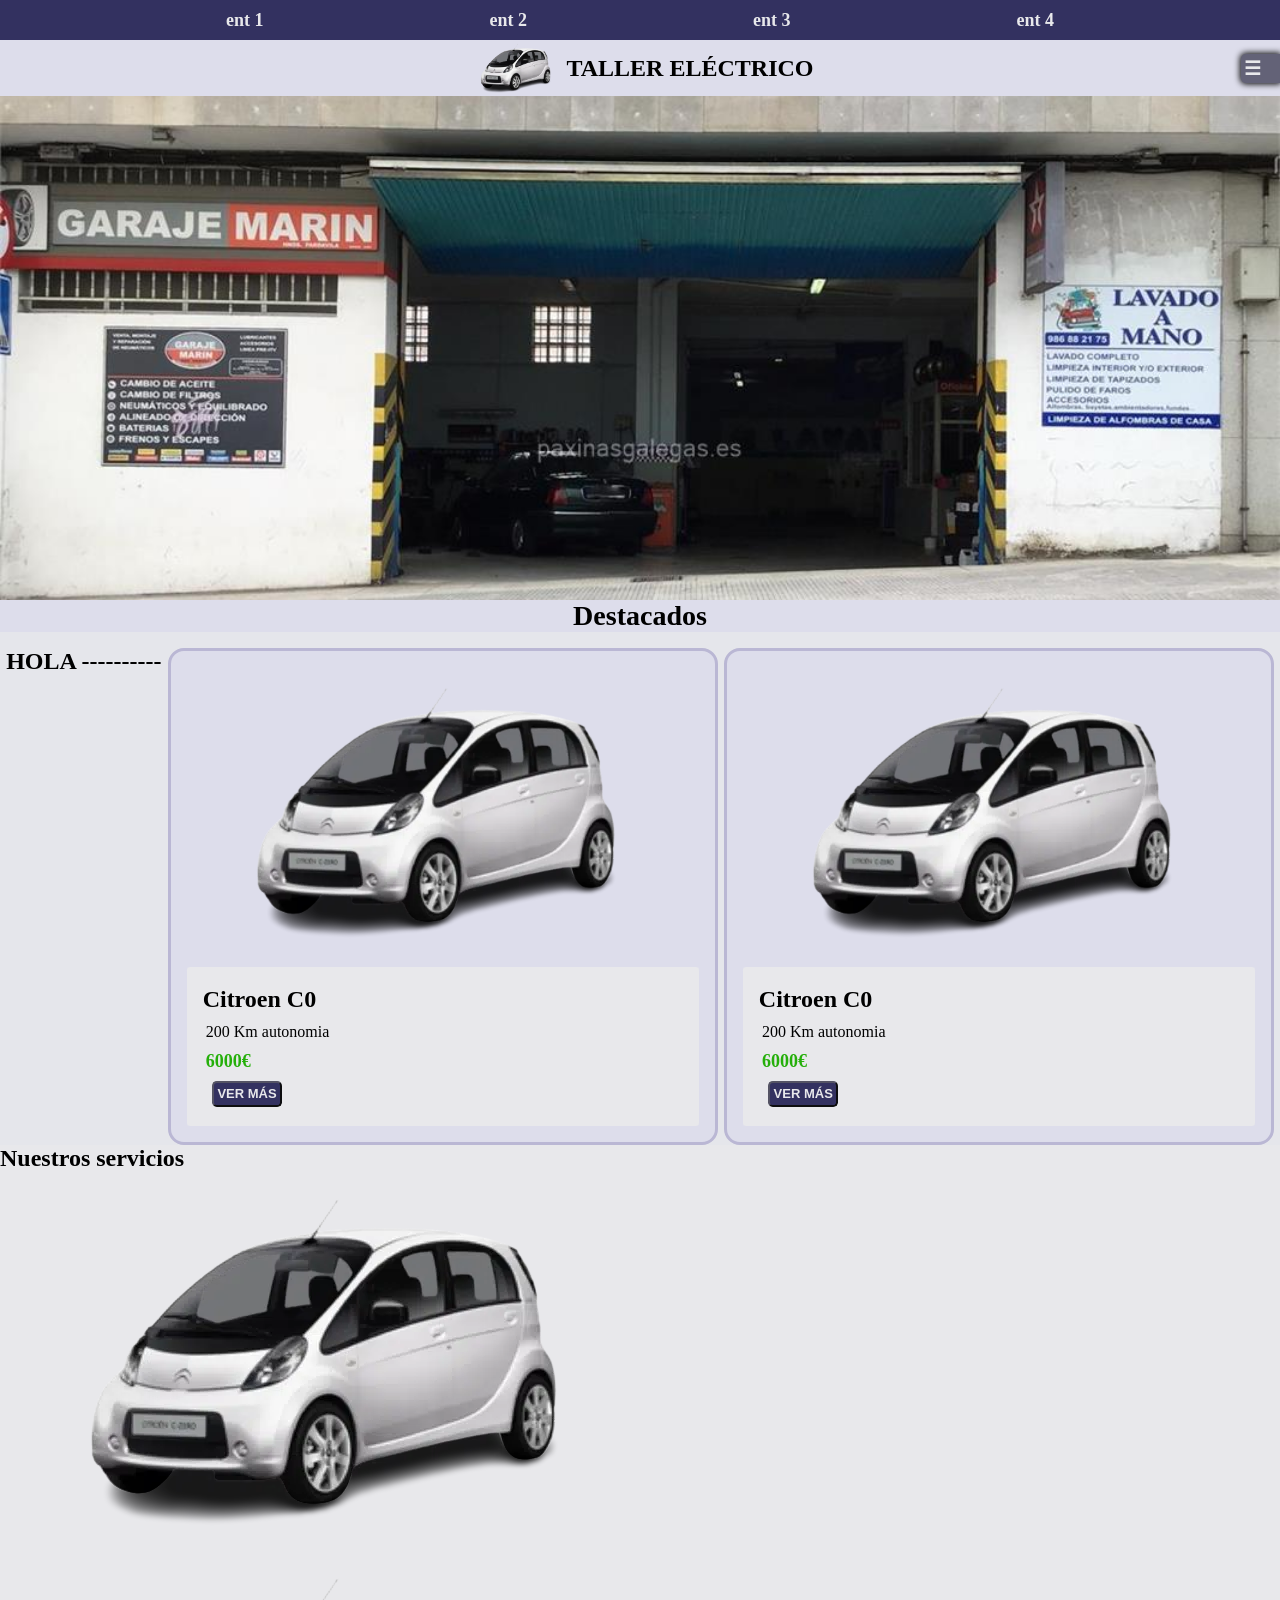
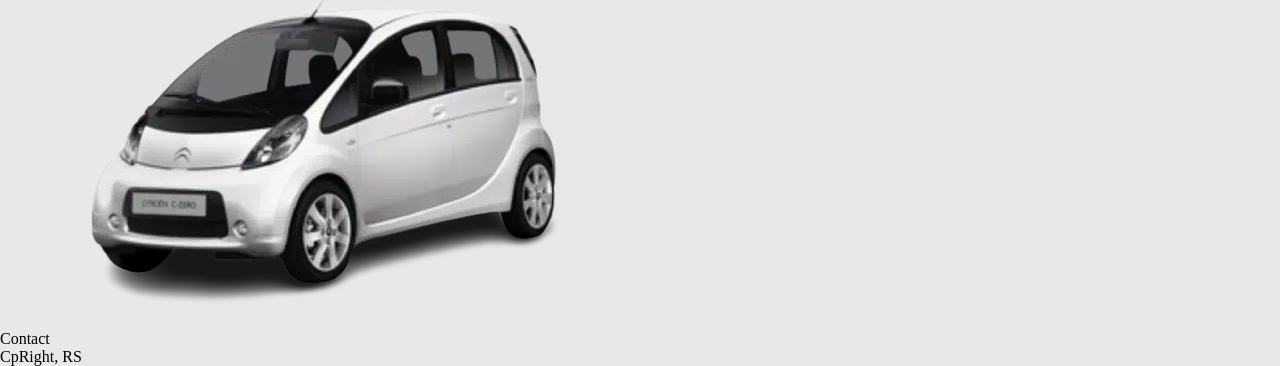
==== public/index.html @ cbe38103 "fixed reference to css and img" ====
<!DOCTYPE html>
<html lang="en">

<head>
    <meta charset="UTF-8">
    <meta name="viewport" content="width=device-width, initial-scale=1.0">
    <title>Garaje</title>

    <link rel="stylesheet" href="assets/css/styles.css">

</head>

<body>

<header>
    <nav>
        <ul>
            <li>ent 1</li>
            <li>ent 2</li>
            <li>ent 3</li>
            <li>ent 4</li>
        </ul>
    </nav>
    <section id="titulo">
        <img src="assets/img/citroen_czero-666x375-1.png" alt="Logo">
        <h1>Taller eléctrico</h1>
    </section>
</header>

<main>
    <section id="navppal">
        <nav class="desple">
            <input type="checkbox" id="toggle" class="menu-checkbox">
            <label id="open" for="toggle">☰</label>
            <label id="close" for="toggle">↪</label>
                <ul class="nav-menu">
                    <li>Menu 1</li>
                    <li>Menu 2</li>
                    <li>END</li>
                </ul>
        </nav>
    </section>
    

    <section id="fondo">
        <img>
    </section>

    
    
    <h2 id="titdestacados">Destacados</h2>
    <section id="destacados">
        <h1>HOLA ---------- </h1>
        <article>
            <img src="assets/img/citroen_czero-666x375-1.png" alt="Coche">
            <section id="text">
                <p id="modelo">Citroen C0</p>
                <p id="autonomia">200 Km autonomia</p>
                <p id="precio">6000€</p>
                <button type="button" id="boton">Ver más</button>
            </section>
        </article>
        <article>
            <img src="assets/img/citroen_czero-666x375-1.png" alt="Coche">
            <section id="text">
                <p id="modelo">Citroen C0</p>
                <p id="autonomia">200 Km autonomia</p>
                <p id="precio">6000€</p>
                <button type="button" id="boton">Ver más</button>
            </section>
        </article>
    </section>

    <section>
        <h2>Nuestros servicios</h2>
    </section>

    <section id="galeria">
        <article>
            <img src="assets/img/citroen_czero-666x375-1.png" alt="Coche">
            <img src="assets/img/citroen_czero-666x375-1.png" alt="Coche">
        </article>
    </section>

    <section id="servicios">

        <article id="CochePreparado"></article>
        <article id="ReemplazoCeldas"></article>
        <article id="SAIs"></article>

    </section>

    
    <footer>

        <section id="contacto">Contact</section>
        <section id="">CpRight, RS</section>

    </footer>
</main>


</body>

</html>
---- public/assets/css/styles.css ----
:root{ 

    --pallet-1: #21203e; 
    --pallet-2: #333160; 
    --pallet-3: #636277; 
    --pallet-4: #545364; 
    --pallet-5: #a6a5b1; 
    --pallet-6: #bab7d4; 
    --pallet-7: #e8e8eb; 
    --pallet-7-1: #ddddeb; 
    --pallet-7-2: #e5e6eb; 
    --pallet-8: #e8e8eb; 

    --money-1:rgb(37, 175, 10);

    --sombra:#5c5c5c;
}

* {
    margin: 0;
    padding: 0;
    box-sizing: border-box;
}

/* ======= HEADER ======= */

        /* ======= ↓ ↓ NAV ↓ ↓ ======= */
header nav{
    background-color: var(--pallet-2);
    color: var(--pallet-7);
    padding-top: 0.6rem;
    padding-bottom: 0.6rem;
}
header nav ul{
    list-style: none;
    display: flex;
    justify-content: space-evenly;

    font-size: large;
    font-weight: 900;
}
header nav ul li:hover{
    text-decoration: underline;
}

        /* ======= ↓ ↓ TÍTULO ↓ ↓ ======= */
header{
    position: fixed;
    width: 100%;
}
header section{
    display: flex;
    justify-content: center;
    align-items: center;
    
}
header h1{
    text-transform: uppercase;
}
header img{
    width: 100px;
}
header section#titulo{
    background-color: var(--pallet-7-1);
}
/* ======= BODY ======= */
body{ background-color: var(--pallet-7);}

/* ======= MAIN ======= */
main{
    background-color: var(--pallet-7);
}
        /* ======= ↓ ↓ NAV // BURGER ↓ ↓ ======= */
main nav{
    background-color: var(--pallet-3);
    font-weight: 900;
    font-size: larger;
    width:fit-content;
    text-align: center;
    color: var(--pallet-7);
    padding: 0.2rem;
    border-top-left-radius: 0.3rem;
    border-bottom-left-radius: 0.3rem;
    position: fixed;
    z-index: 2;
    right: 0;
    top: 54px;

    -webkit-box-shadow: 0px 0px 6px 1px #000000; 
    box-shadow: 0px 0px 6px 1px #000000;

}
main nav ul{
    list-style: none;
    display: flex;
    flex-direction: column;
    
    border-radius: 0rem;
}
main nav ul li{
    padding: 0.2rem;
    padding-left: 1rem; padding-right: 1rem;
}

main nav label:hover{
    color: var(--pallet-1);
    border-radius: 0.8rem;
}

main nav ul li:hover{
    background-color: var(--pallet-5);
    color: var(--pallet-1);
    border-radius: 0.8rem;
}

section nav label#open{
    display: flex;
    justify-content: flex-end;
    padding-right: 1rem;

}
section nav label#close{
    display: flex;
    justify-content: flex-end;
    padding-right: 1rem;
    display: none;
}

.nav-menu {
    display: none;
}
.menu-checkbox{
    display: none;
}

.menu-checkbox:checked ~ label#open {
    display: none;
}
.menu-checkbox:checked ~ label#close {
    display: flex
}

.menu-checkbox:checked ~ .nav-menu {
    display: block;
}


        /* ======= ↓ ↓ IMG FONDO ↓ ↓ ======= */

section#fondo{ /* PARALAX */

    background-image: url(../img/Fondo.jpg);
    min-height: 600px;


    background-attachment: fixed;
    background-position: center;
    background-repeat: no-repeat;
    background-size: cover;
    background-position-y: bottom 92px;
}



        /* ======= ↓ ↓ DESTACADOS ↓ ↓ ======= */

h2#titdestacados{
    background-color: var(--pallet-7-1);
    text-align: center;
    font-size: 28px;
    font-weight: 900;
}
section#destacados{
    padding-top: 1rem;
    display: flex;
    justify-content: space-evenly;
    background-color: var(--pallet-7-2);
}
                /* ======= ↓ ↓ ARTICLE ↓ ↓ ======= */
section#destacados article{
    background-color: var(--pallet-7-1);
    border: 3px solid var(--pallet-6);
    border-radius: 1rem;
    padding: 1rem;
}
section#destacados article:hover{
    box-shadow: 0px 1px 5px 2px var(--sombra);
}
section#destacados img{
    width: 40vw;
}
section#destacados section#text{
    border-radius: 0.2rem;
    background-color: var(--pallet-7);

}
section#destacados section#text p#modelo{
    font-weight: 900;
    font-size: x-large;
    padding: 0.3rem;
    padding-left: 1rem;
    margin-top: 0.5rem;
    padding-top: 1.2rem;
}
section#destacados section#text p#autonomia{
    font-weight: 400;
    font-size: 16px;
    padding: 0.3rem;
    padding-left: 1.2rem;
}
section#destacados section#text p#precio{
    font-weight: 800;
    font-size: 18px;
    padding: 0.3rem;
    padding-left: 1.2rem;
    color: var(--money-1);
}

                    /* ======= ↓ ↓ BUTTON ↓ ↓ ======= */
section#destacados section#text button#boton{
    margin: 0.3rem;
    margin-left: 1.6rem;margin-bottom: 1.2rem;
}
section#destacados button{
    color: var(--pallet-7);
    border-color: var(--pallet-4);
    text-transform: uppercase;
    font-weight: 900;
    font-size: small;
    border-radius: 0.3rem;
    padding: 0.2rem;
    background-color: var(--pallet-2);
}
section#destacados button:hover{
    color: var(--pallet-2);
    background-color: var(--pallet-7);
    box-shadow: 0px 1px 5px 2px var(--sombra);
}
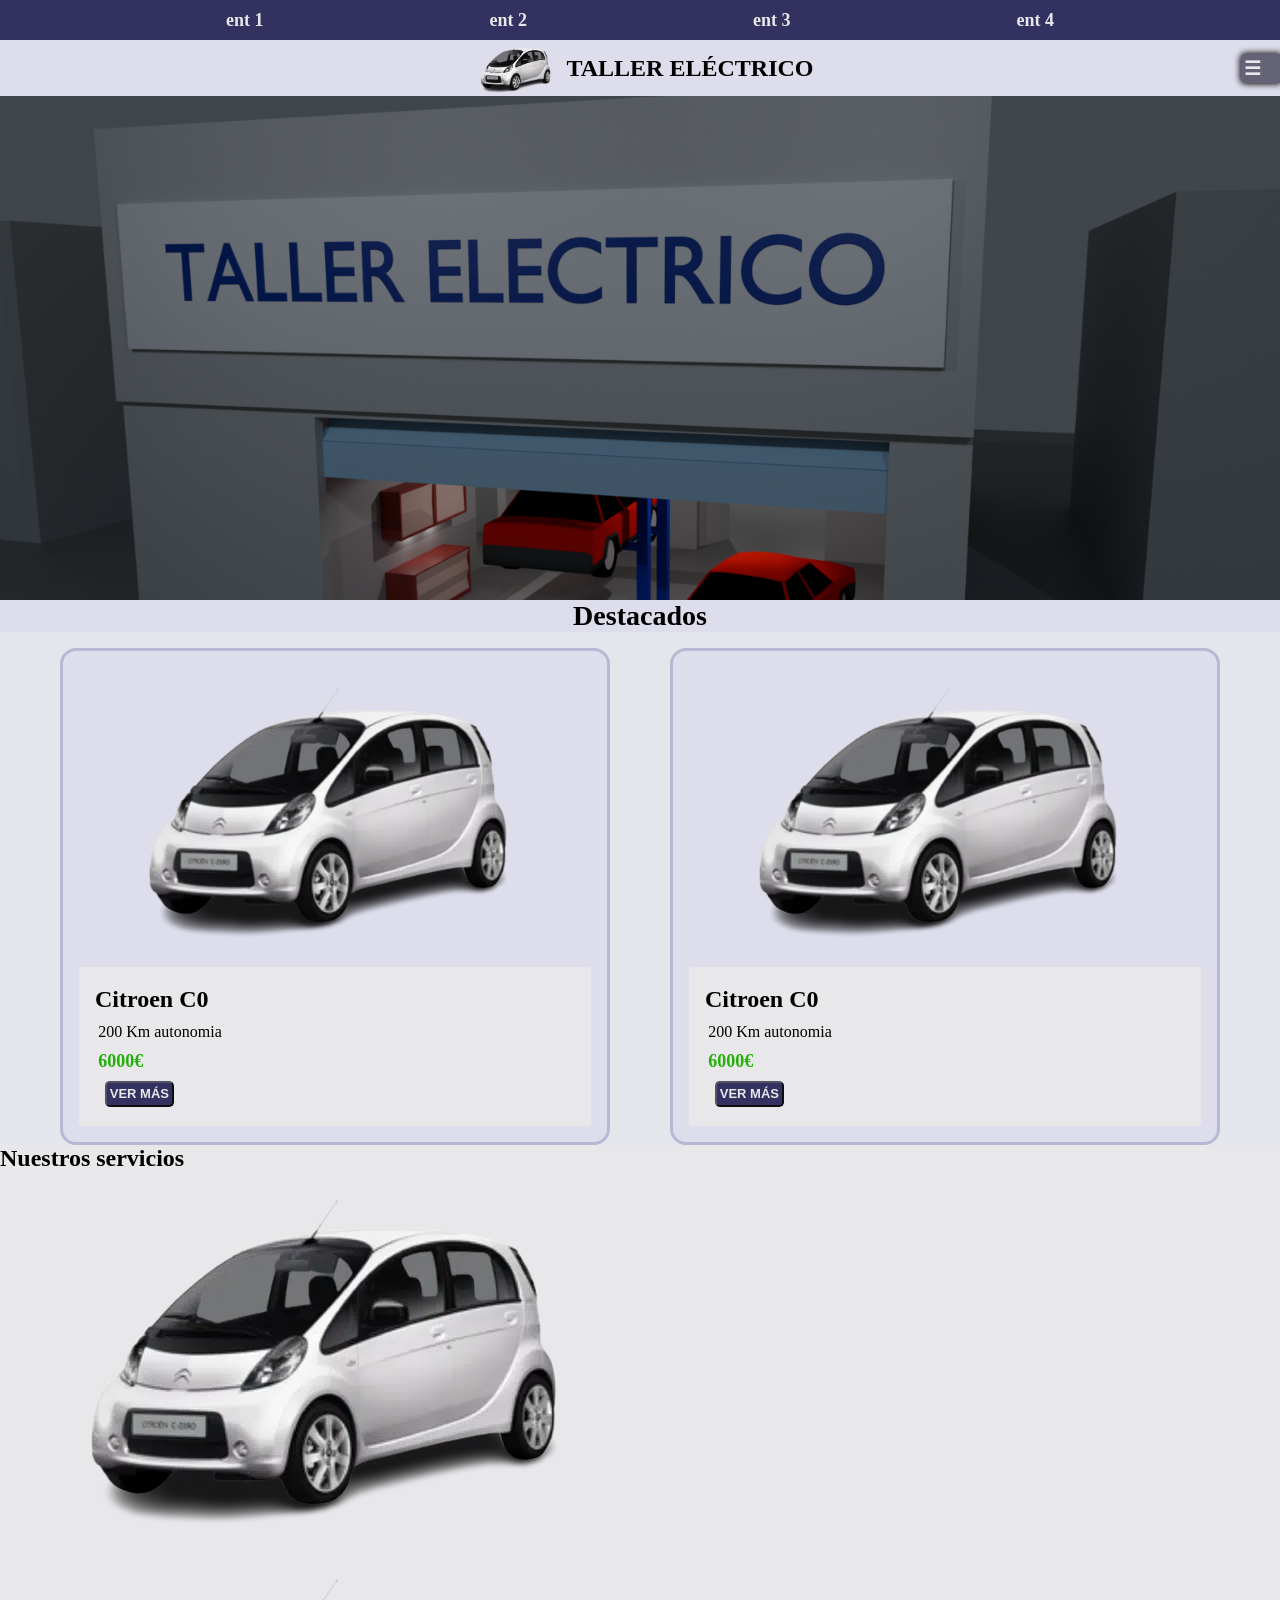
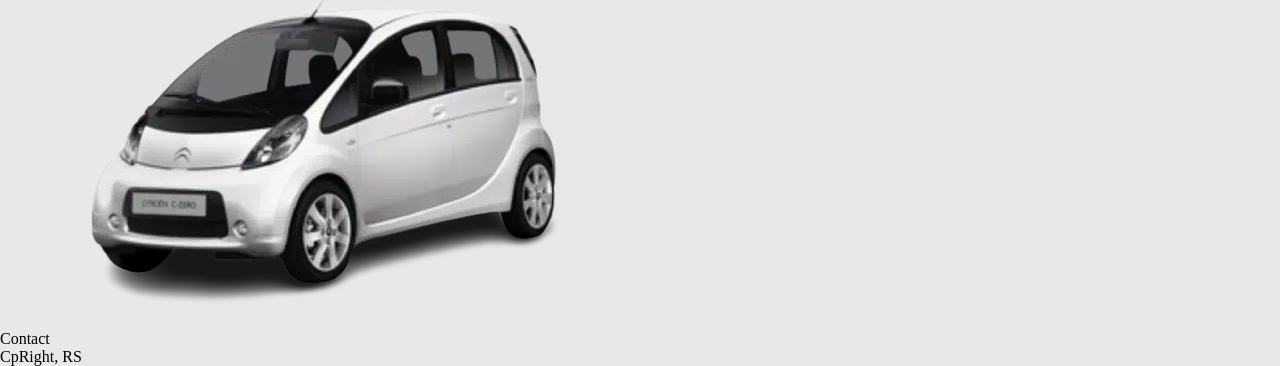
==== commit 226cb249: "deleted test & added background img" ====
--- a/public/index.html
+++ b/public/index.html
@@ -50,7 +50,6 @@
     
     <h2 id="titdestacados">Destacados</h2>
     <section id="destacados">
-        <h1>HOLA ---------- </h1>
         <article>
             <img src="assets/img/citroen_czero-666x375-1.png" alt="Coche">
             <section id="text">
--- a/public/assets/css/styles.css
+++ b/public/assets/css/styles.css
@@ -149,7 +149,7 @@
 
 section#fondo{ /* PARALAX */
 
-    background-image: url(../img/Fondo.jpg);
+    background-image: url(../img/RenderTaller.png);
     min-height: 600px;
 
 
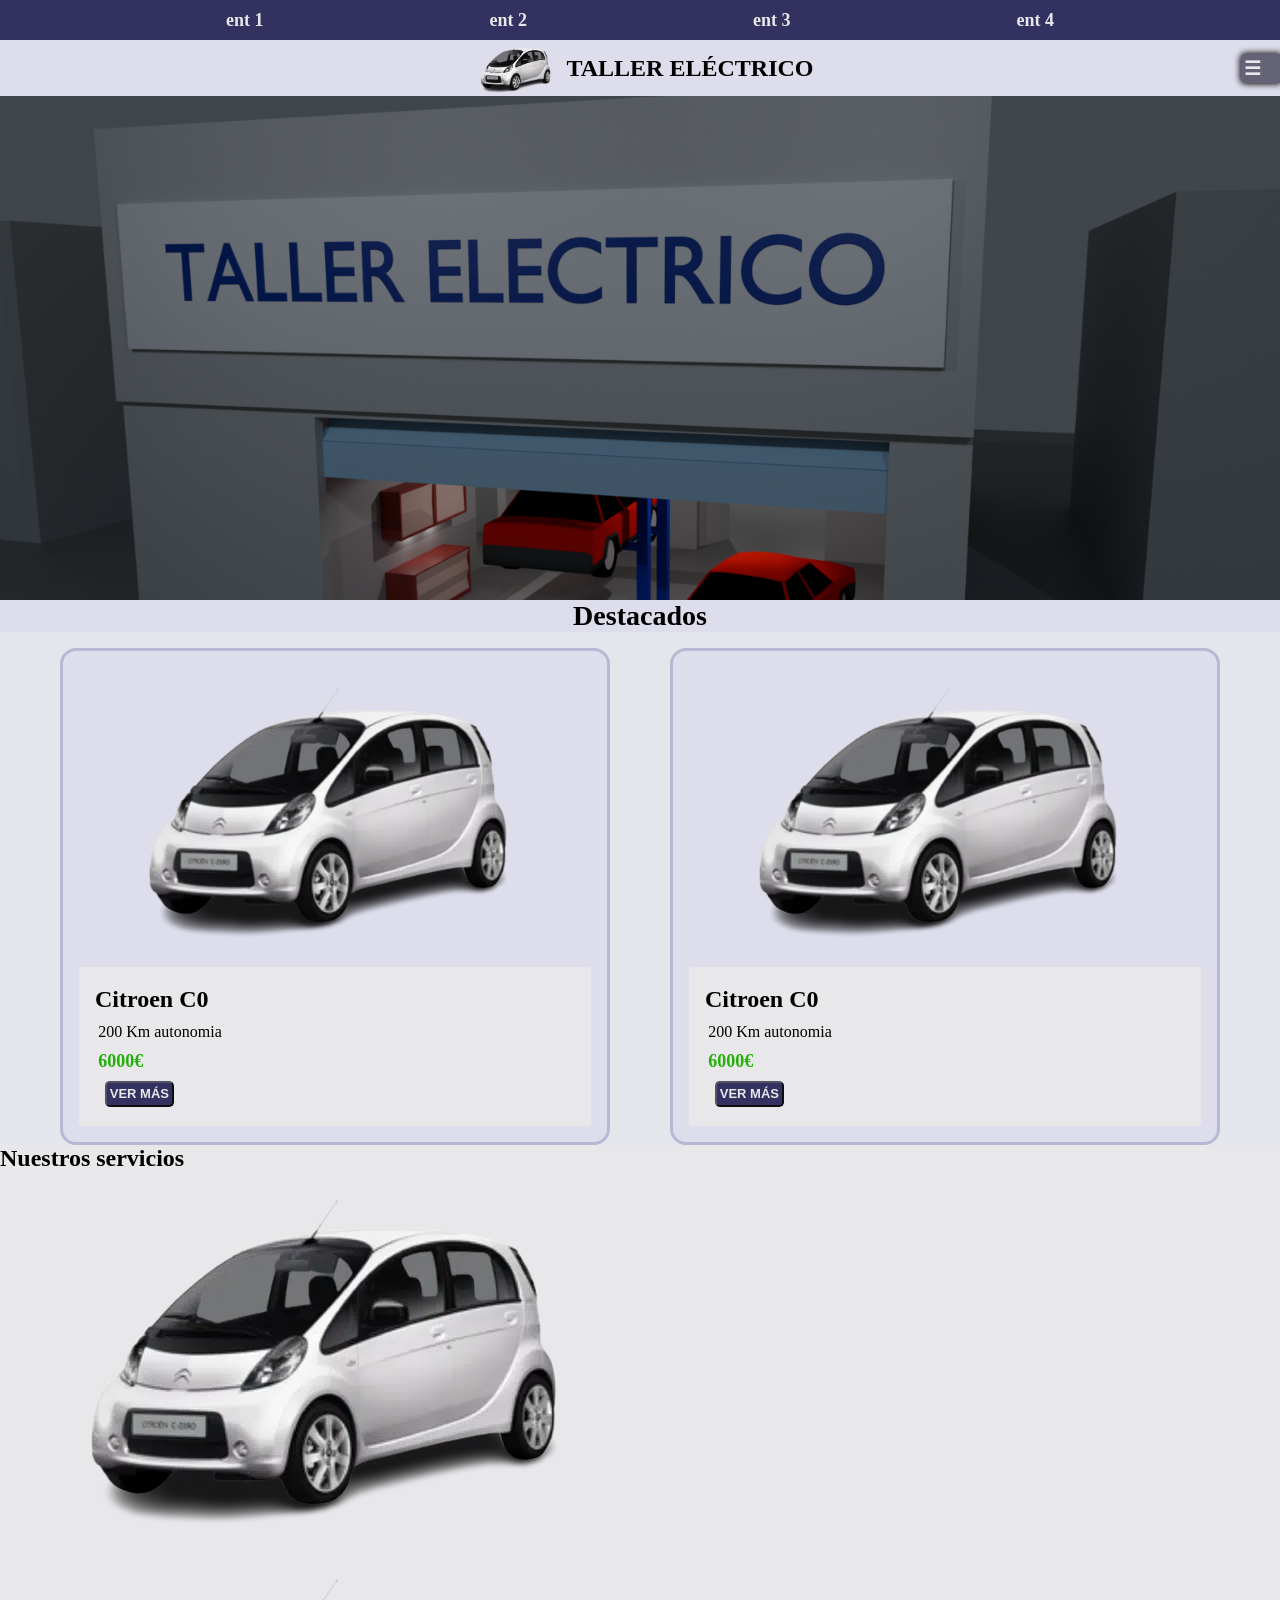
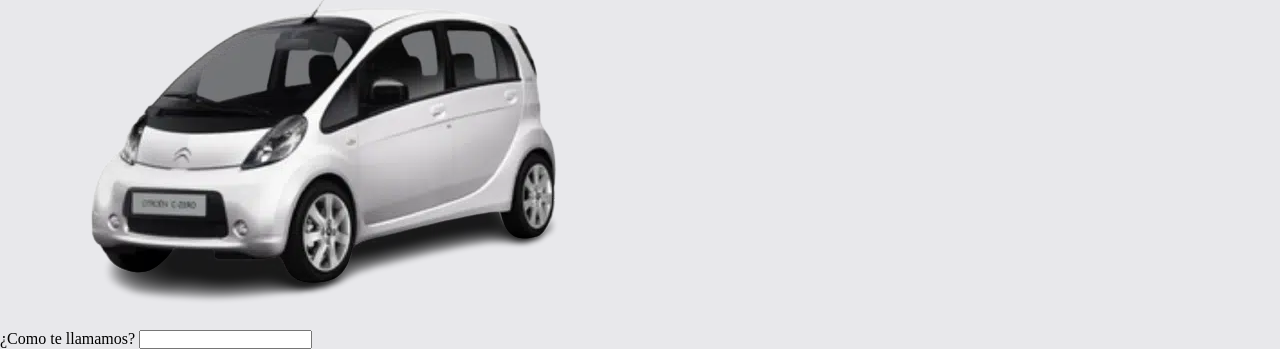
==== commit 4e7f4254: "form v1" ====
--- a/public/index.html
+++ b/public/index.html
@@ -92,8 +92,13 @@
     
     <footer>
 
-        <section id="contacto">Contact</section>
-        <section id="">CpRight, RS</section>
+        <form action="">
+            <section id="contacto">
+                <label for="nombre_usuario">¿Como te llamamos?</label>
+                <input type="text" id="nombre_usuario">
+
+            </section>
+        </form>
 
     </footer>
 </main>
--- a/public/assets/css/styles.css
+++ b/public/assets/css/styles.css
@@ -7,9 +7,11 @@
     --pallet-5: #a6a5b1; 
     --pallet-6: #bab7d4; 
     --pallet-7: #e8e8eb; 
-    --pallet-7-1: #ddddeb; 
+    --pallet-7-1: #ddddeb;
     --pallet-7-2: #e5e6eb; 
     --pallet-8: #e8e8eb; 
+
+    --link-1: #12125f; 
 
     --money-1:rgb(37, 175, 10);
 
@@ -103,13 +105,13 @@
 }
 
 main nav label:hover{
-    color: var(--pallet-1);
+    color: var(--link-1);
     border-radius: 0.8rem;
 }
 
 main nav ul li:hover{
     background-color: var(--pallet-5);
-    color: var(--pallet-1);
+    color: var(--link-1);
     border-radius: 0.8rem;
 }
 
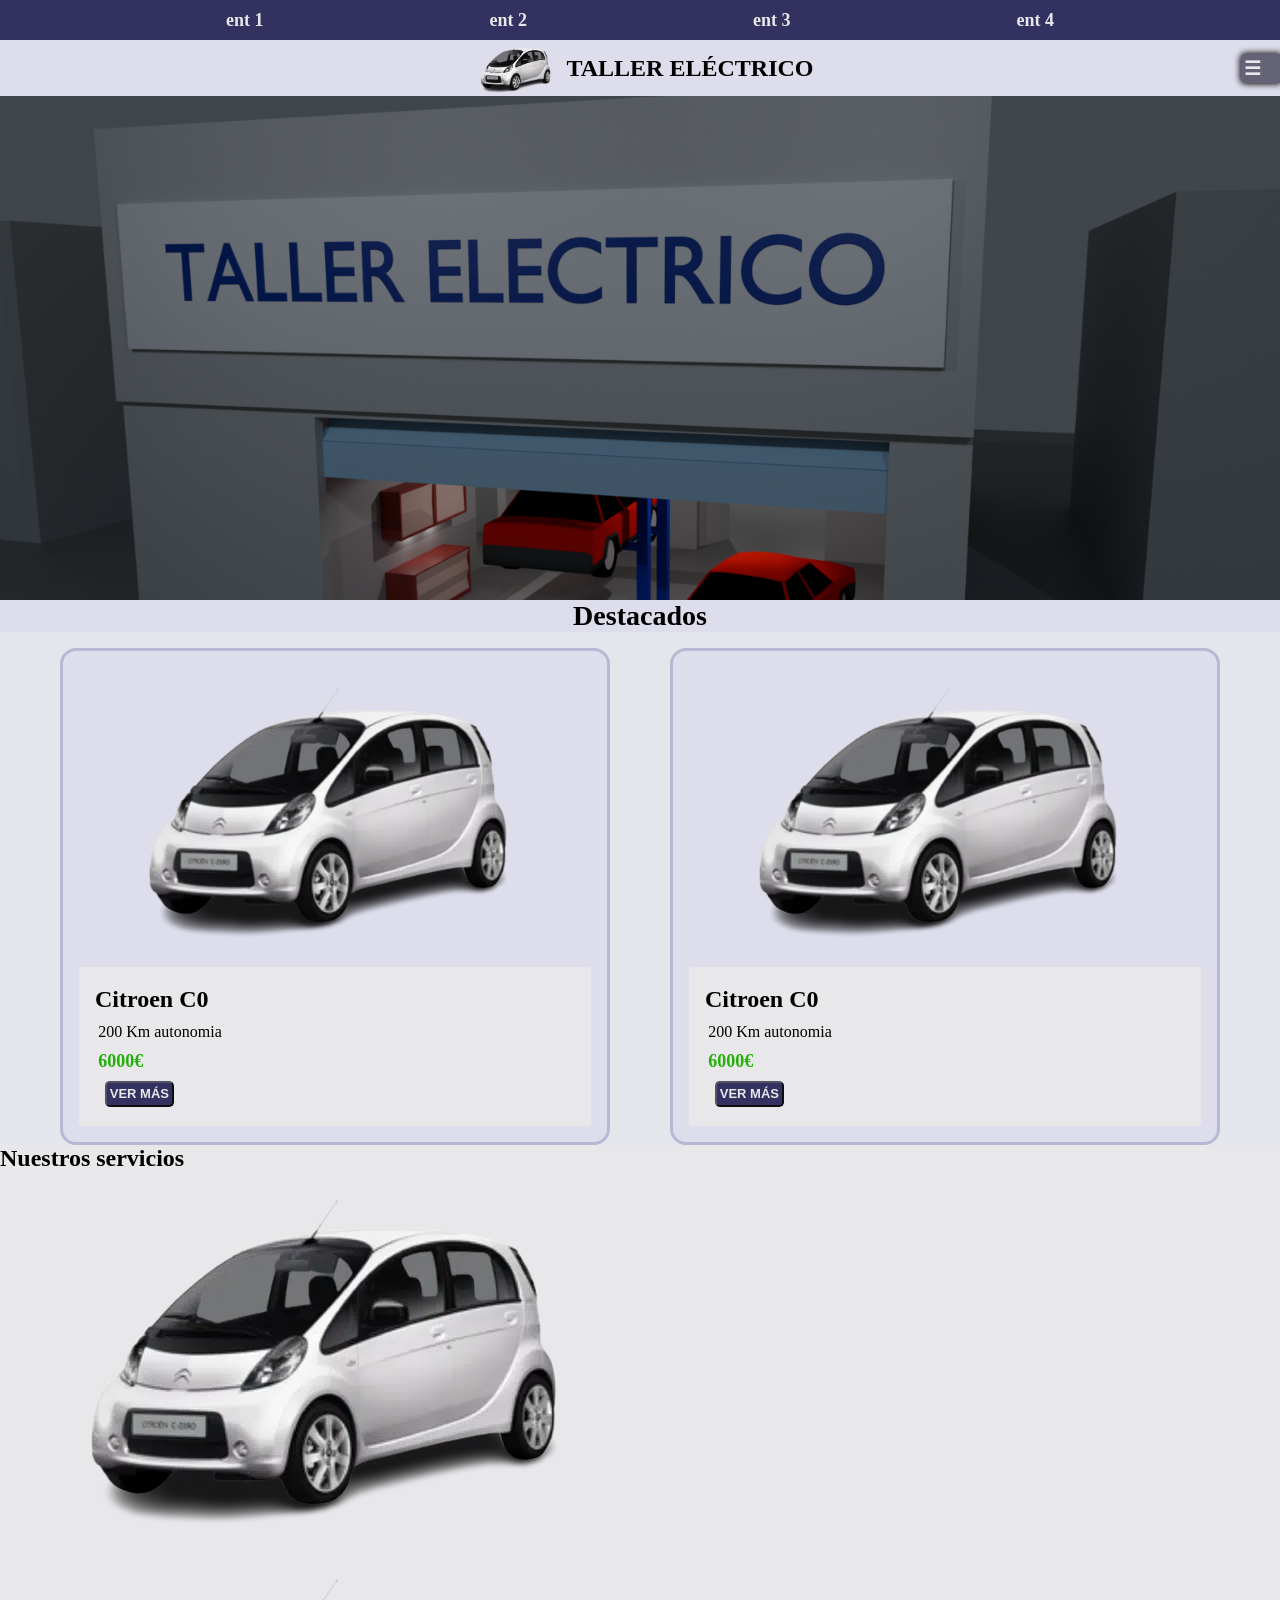
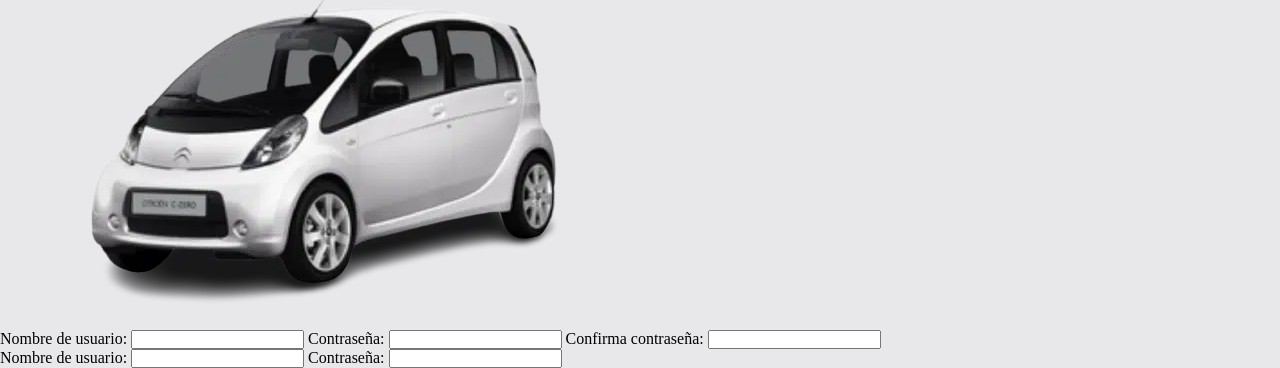
==== commit 103f19ad: "formv2" ====
--- a/public/index.html
+++ b/public/index.html
@@ -93,10 +93,26 @@
     <footer>
 
         <form action="">
-            <section id="contacto">
-                <label for="nombre_usuario">¿Como te llamamos?</label>
-                <input type="text" id="nombre_usuario">
+            <section id="acceso">
+                <section id="registro">
+                    <label for="nombre_usuario">Nombre de usuario:</label>
+                    <input type="text" id="nombre_usuario">
+                
+                    <label for="contraseña">Contraseña:</label>
+                    <input type="text" id="contraseña">
+                        
+                    <label for="contraseñaconf">Confirma contraseña:</label>
+                    <input type="text" id="contraseñaconf">
+                        
+                </section>
+                <section id="login">
+                    <label for="login_nombre_usuario">Nombre de usuario:</label>
+                    <input type="text" id="login_nombre_usuario">
+                
+                    <label for="login_contraseña">Contraseña:</label>
+                    <input type="text" id="login_contraseña">
 
+                </section>
             </section>
         </form>
 
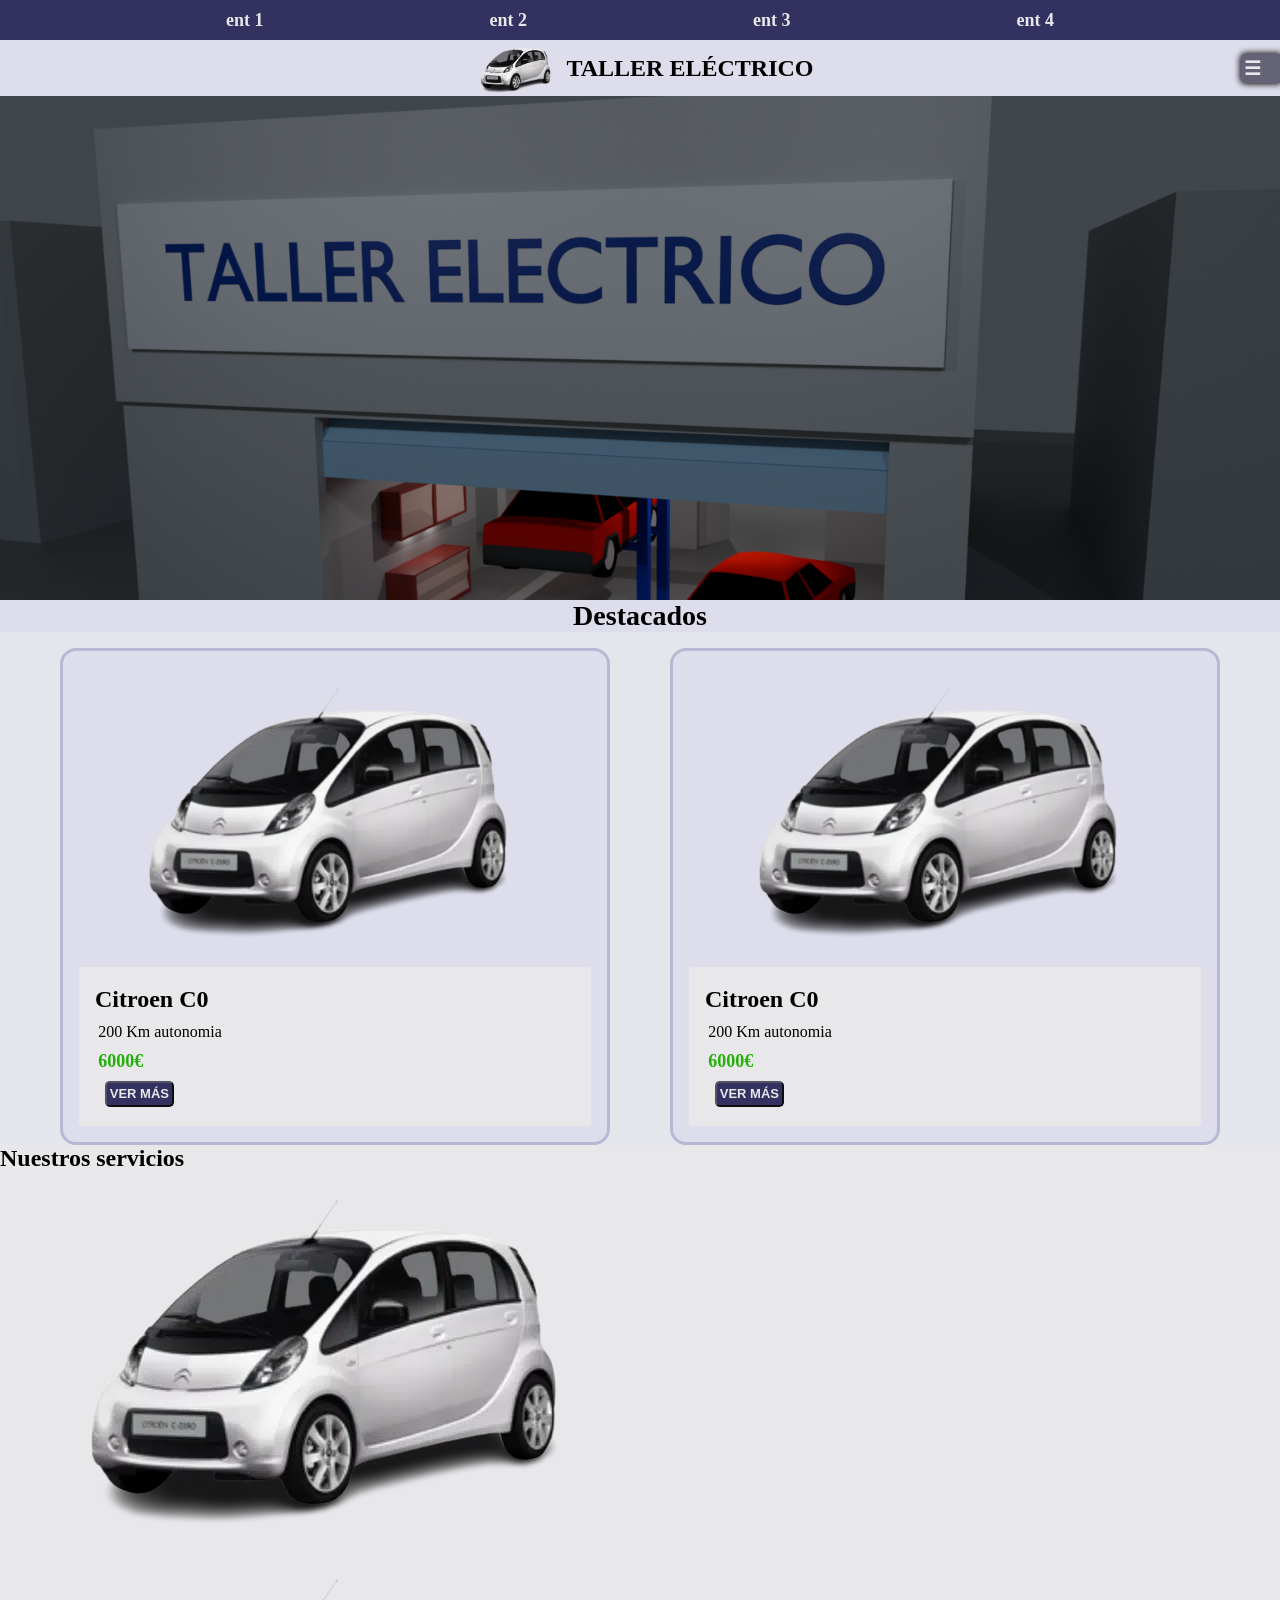
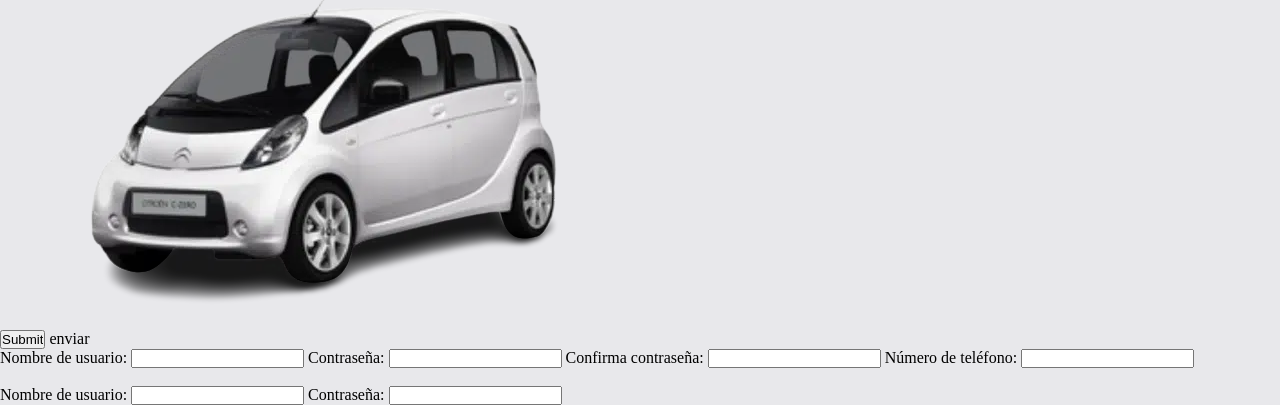
==== commit a7a1c56e: "formv3" ====
--- a/public/index.html
+++ b/public/index.html
@@ -92,20 +92,32 @@
     
     <footer>
 
-        <form action="">
+        <form action="guardar.php" method="post">
             <section id="acceso">
+
+                <input type="submit" id="enviar">
+                <label for="enviar">enviar</label>
+
                 <section id="registro">
+                
                     <label for="nombre_usuario">Nombre de usuario:</label>
                     <input type="text" id="nombre_usuario">
                 
                     <label for="contraseña">Contraseña:</label>
                     <input type="text" id="contraseña">
-                        
+                
                     <label for="contraseñaconf">Confirma contraseña:</label>
                     <input type="text" id="contraseñaconf">
-                        
+
+                    <label for="tlf">Número de teléfono:</label>
+                    <input type="text" id="tlf">
+                
                 </section>
+
+                <br>
+
                 <section id="login">
+                
                     <label for="login_nombre_usuario">Nombre de usuario:</label>
                     <input type="text" id="login_nombre_usuario">
                 
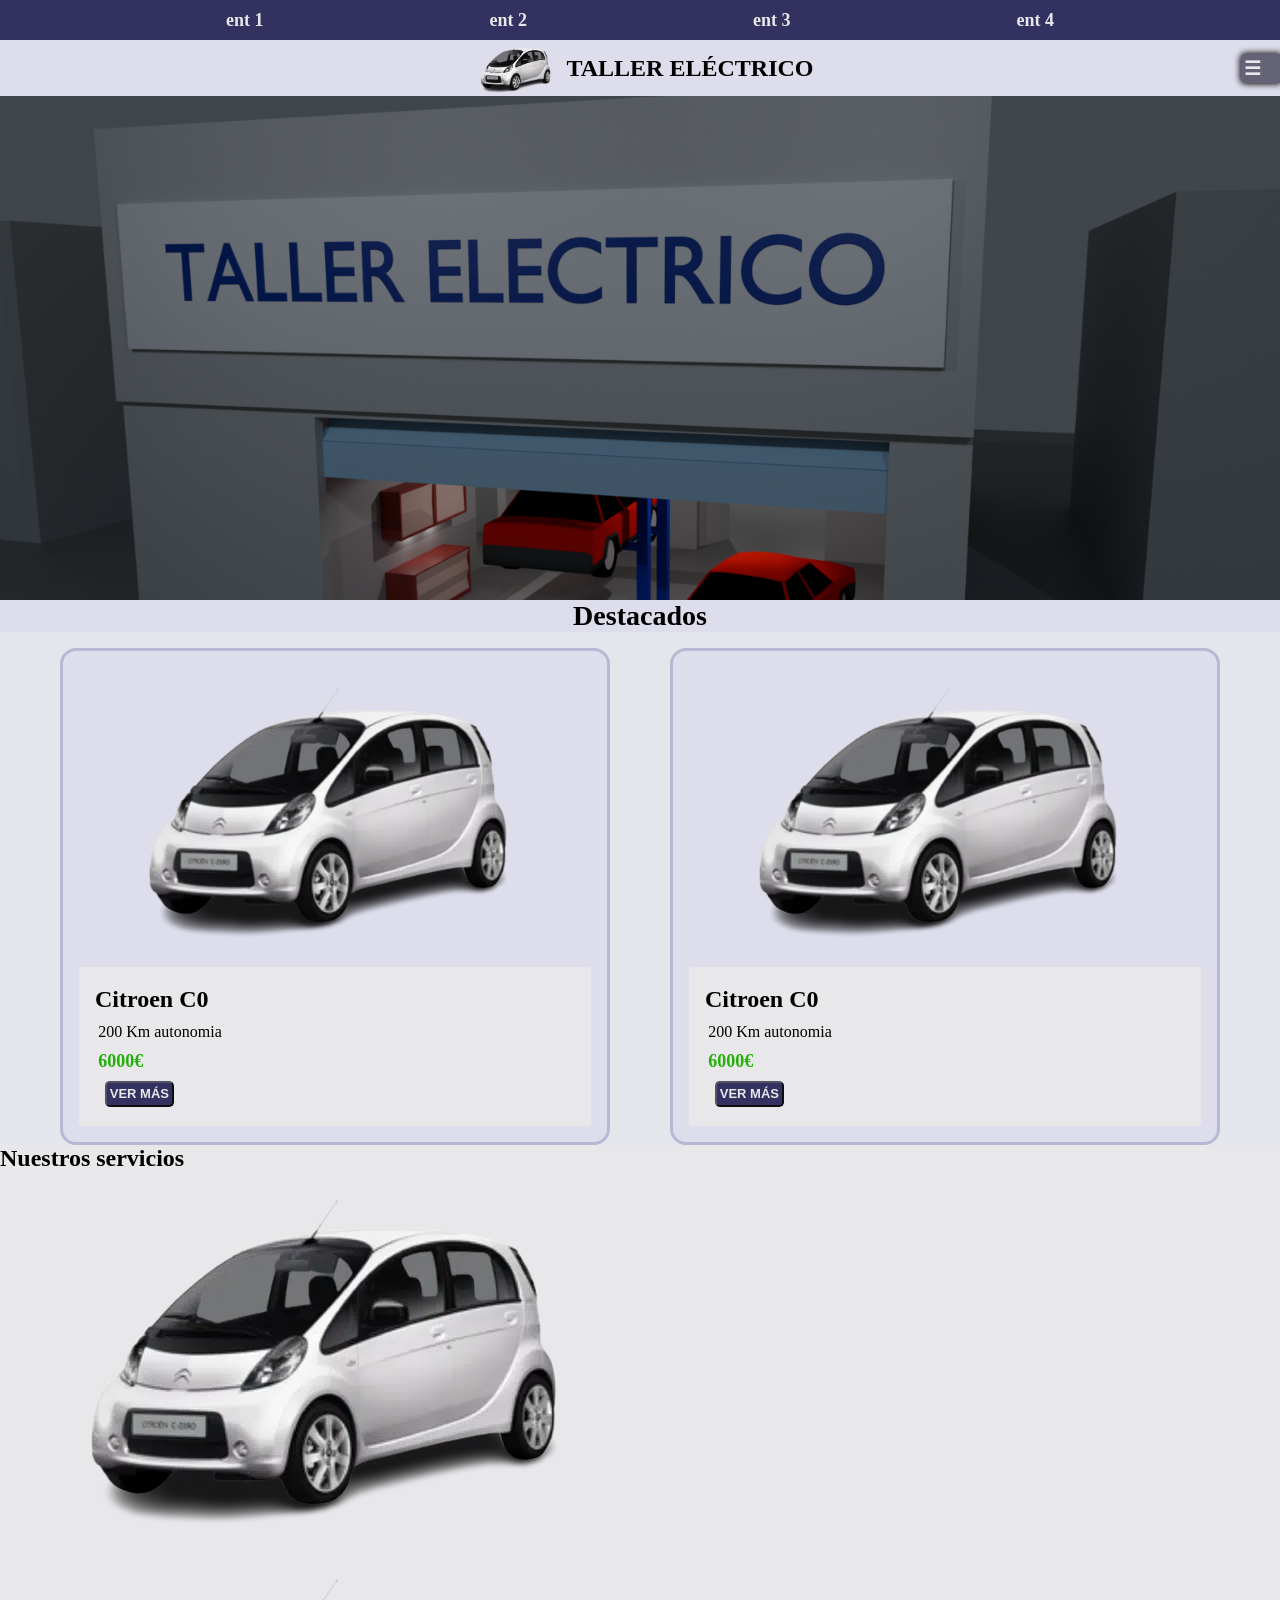
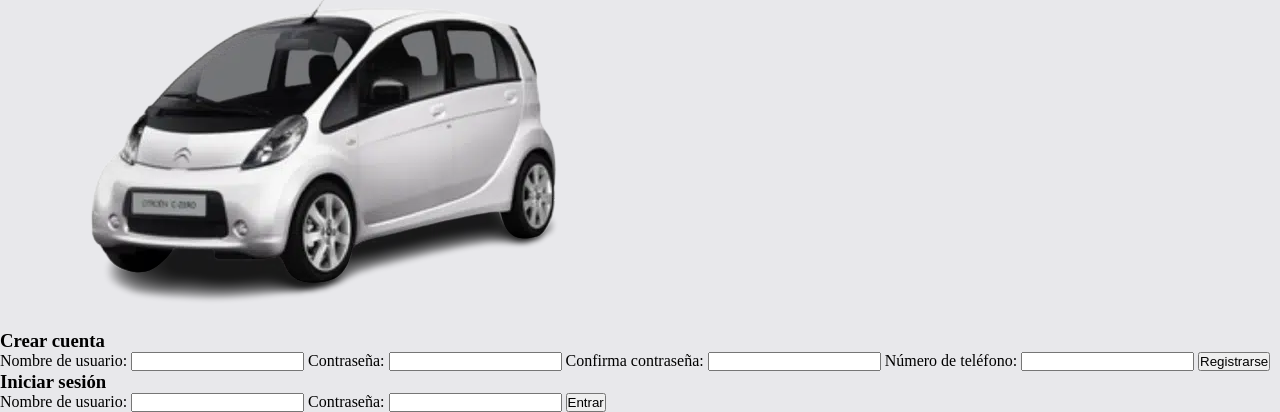
==== commit d84a6483: "form v4" ====
--- a/public/index.html
+++ b/public/index.html
@@ -89,45 +89,42 @@
 
     </section>
 
-    
     <footer>
+    <!-- ================ Formulario de registro ================= -->
+        <form action="guardar.php" method="post">
+            <section id="registro">
+                <h3>Crear cuenta</h3>
 
-        <form action="guardar.php" method="post">
-            <section id="acceso">
+                <label for="nombre_usuario">Nombre de usuario:</label>
+                <input type="text" id="nombre_usuario" name="nombre_usuario" required>
 
-                <input type="submit" id="enviar">
-                <label for="enviar">enviar</label>
+                <label for="contraseña">Contraseña:</label>
+                <input type="password" id="contraseña" name="contraseña" required>
 
-                <section id="registro">
-                
-                    <label for="nombre_usuario">Nombre de usuario:</label>
-                    <input type="text" id="nombre_usuario">
-                
-                    <label for="contraseña">Contraseña:</label>
-                    <input type="text" id="contraseña">
-                
-                    <label for="contraseñaconf">Confirma contraseña:</label>
-                    <input type="text" id="contraseñaconf">
+                <label for="contraseñaconf">Confirma contraseña:</label>
+                <input type="password" id="contraseñaconf" name="contraseñaconf" required>
 
-                    <label for="tlf">Número de teléfono:</label>
-                    <input type="text" id="tlf">
-                
-                </section>
+                <label for="tlf">Número de teléfono:</label>
+                <input type="text" id="tlf" name="tlf">
 
-                <br>
-
-                <section id="login">
-                
-                    <label for="login_nombre_usuario">Nombre de usuario:</label>
-                    <input type="text" id="login_nombre_usuario">
-                
-                    <label for="login_contraseña">Contraseña:</label>
-                    <input type="text" id="login_contraseña">
-
-                </section>
+                <input type="submit" value="Registrarse">
             </section>
         </form>
 
+        <!-- ================ Formulario de login ================= -->
+        <form action="login.php" method="post">
+            <section id="login">
+                <h3>Iniciar sesión</h3>
+
+                <label for="login_nombre_usuario">Nombre de usuario:</label>
+                <input type="text" id="login_nombre_usuario" name="login_nombre_usuario" required>
+
+                <label for="login_contraseña">Contraseña:</label>
+                <input type="password" id="login_contraseña" name="login_contraseña" required>
+
+                <input type="submit" value="Entrar">
+            </section>
+        </form>
     </footer>
 </main>
 
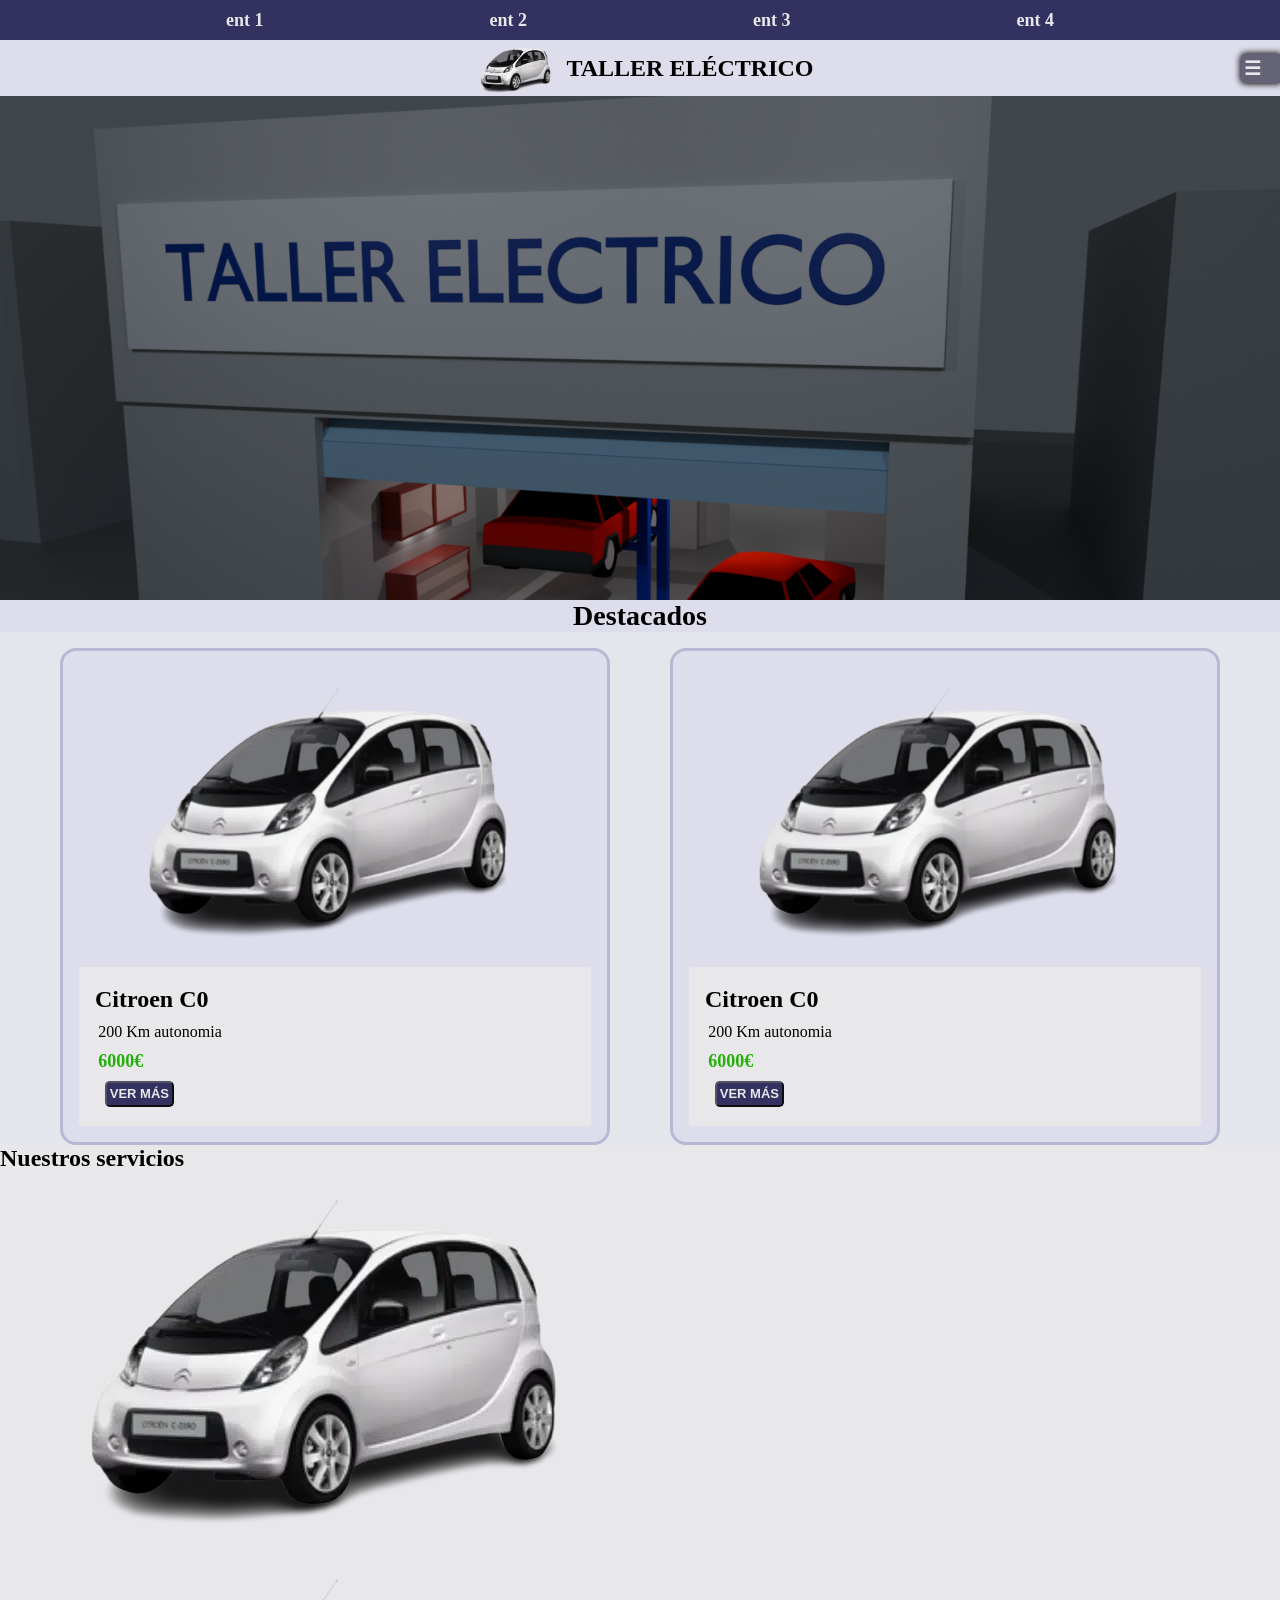
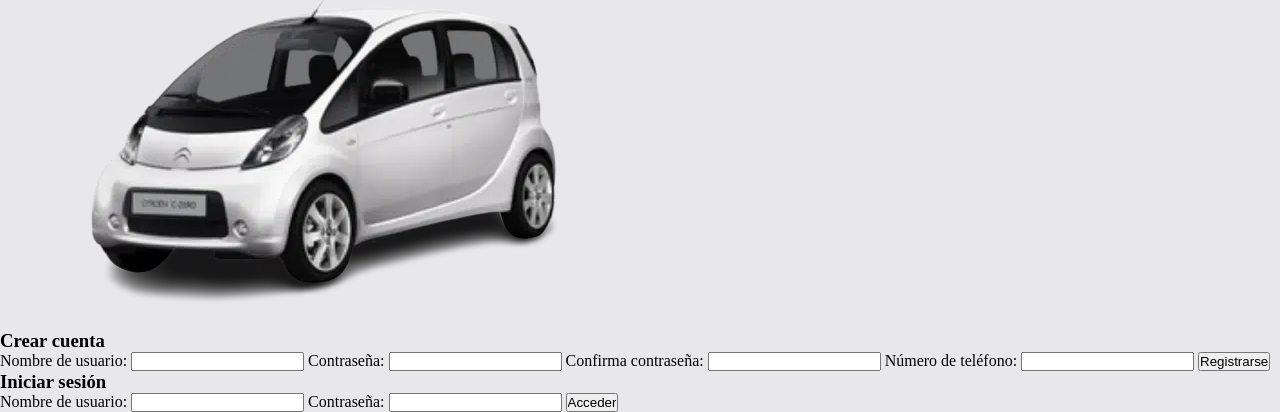
==== commit 892c3134: "guardar.php DB save" ====
--- a/public/index.html
+++ b/public/index.html
@@ -122,7 +122,7 @@
                 <label for="login_contraseña">Contraseña:</label>
                 <input type="password" id="login_contraseña" name="login_contraseña" required>
 
-                <input type="submit" value="Entrar">
+                <input type="submit" value="Acceder">
             </section>
         </form>
     </footer>
